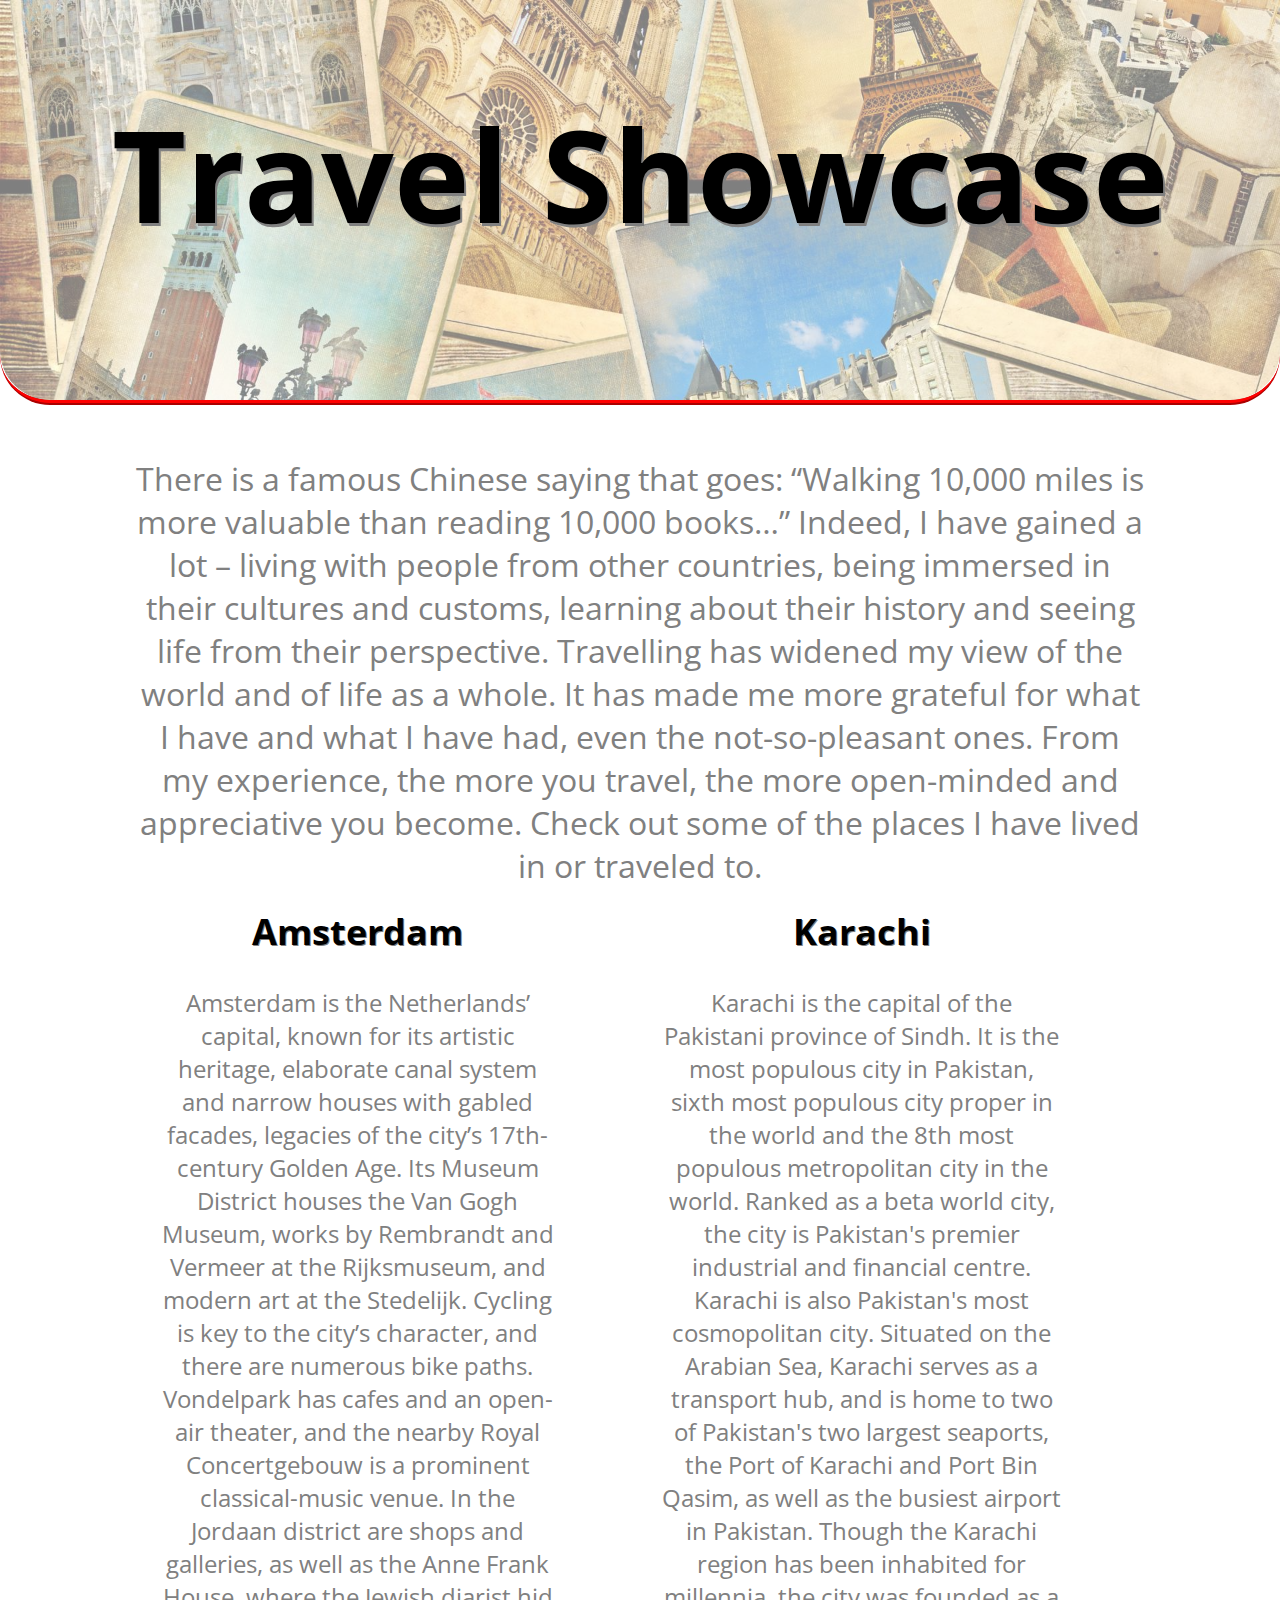
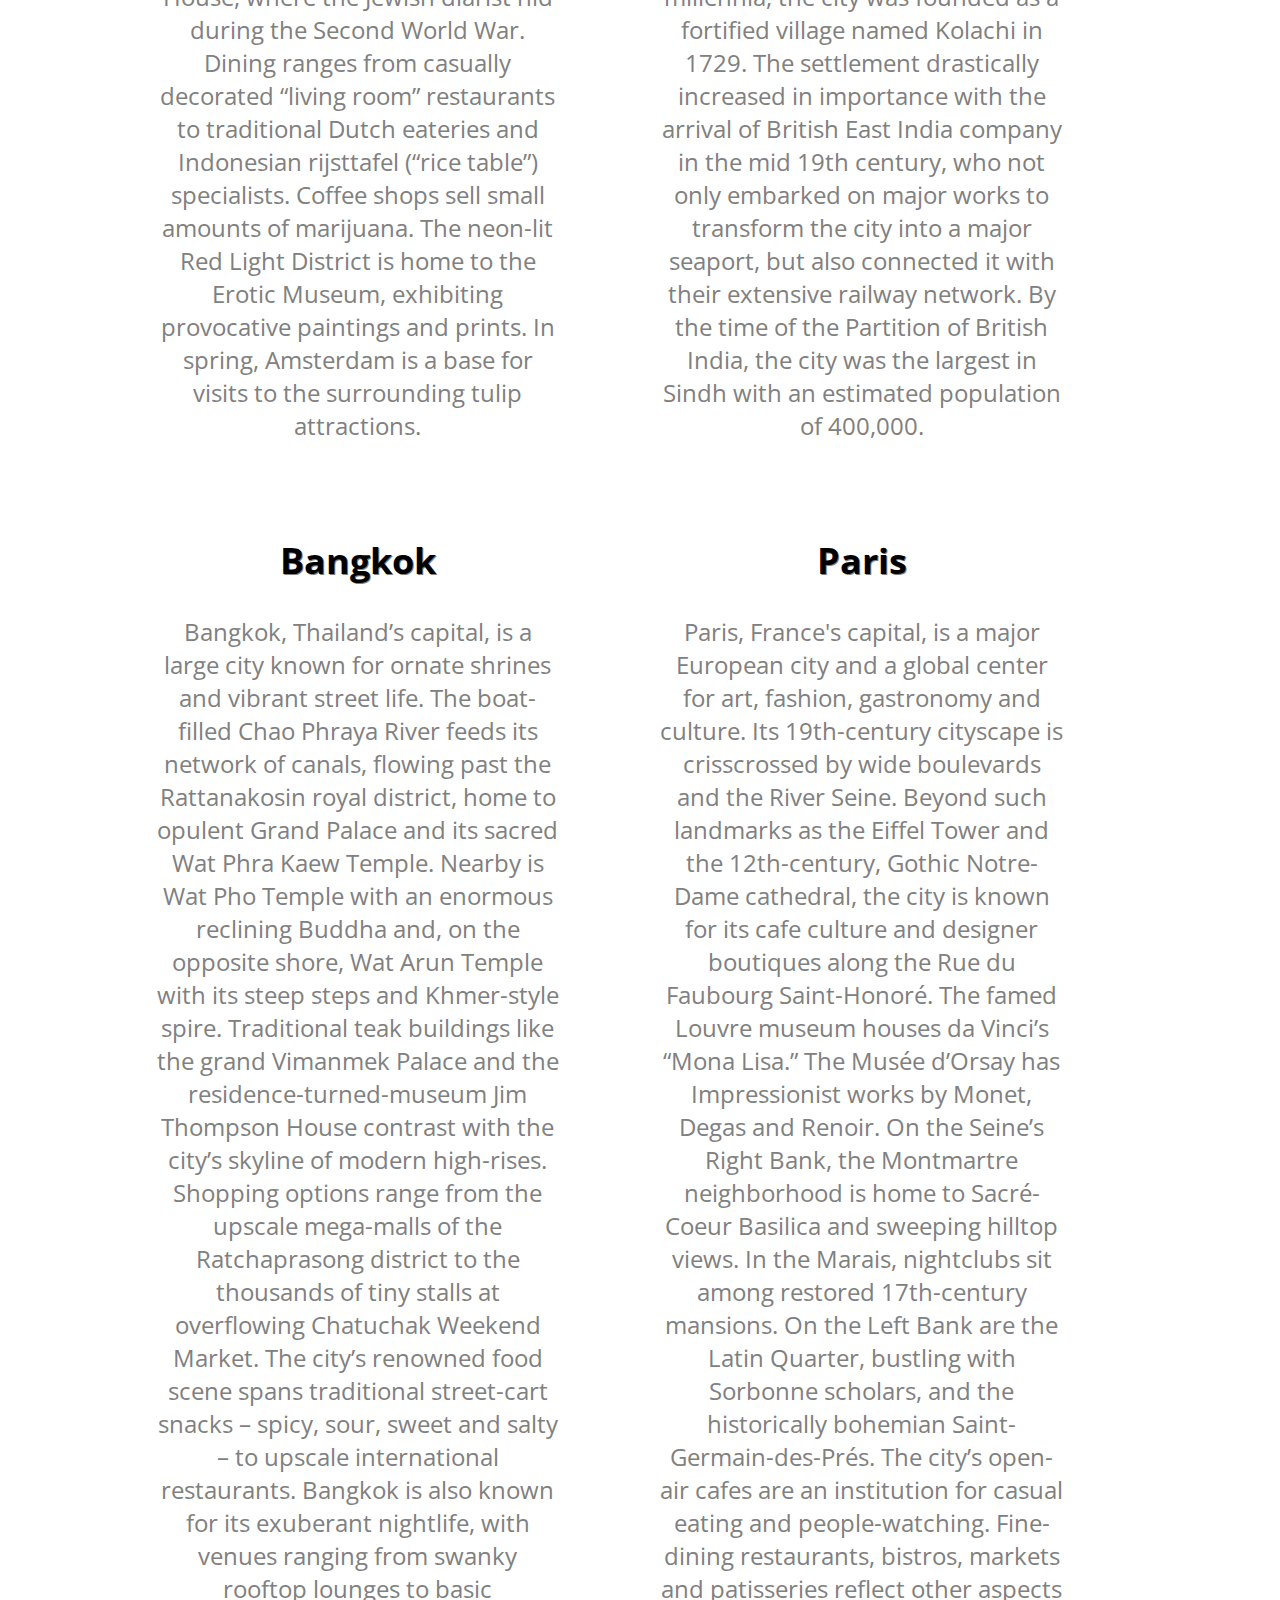
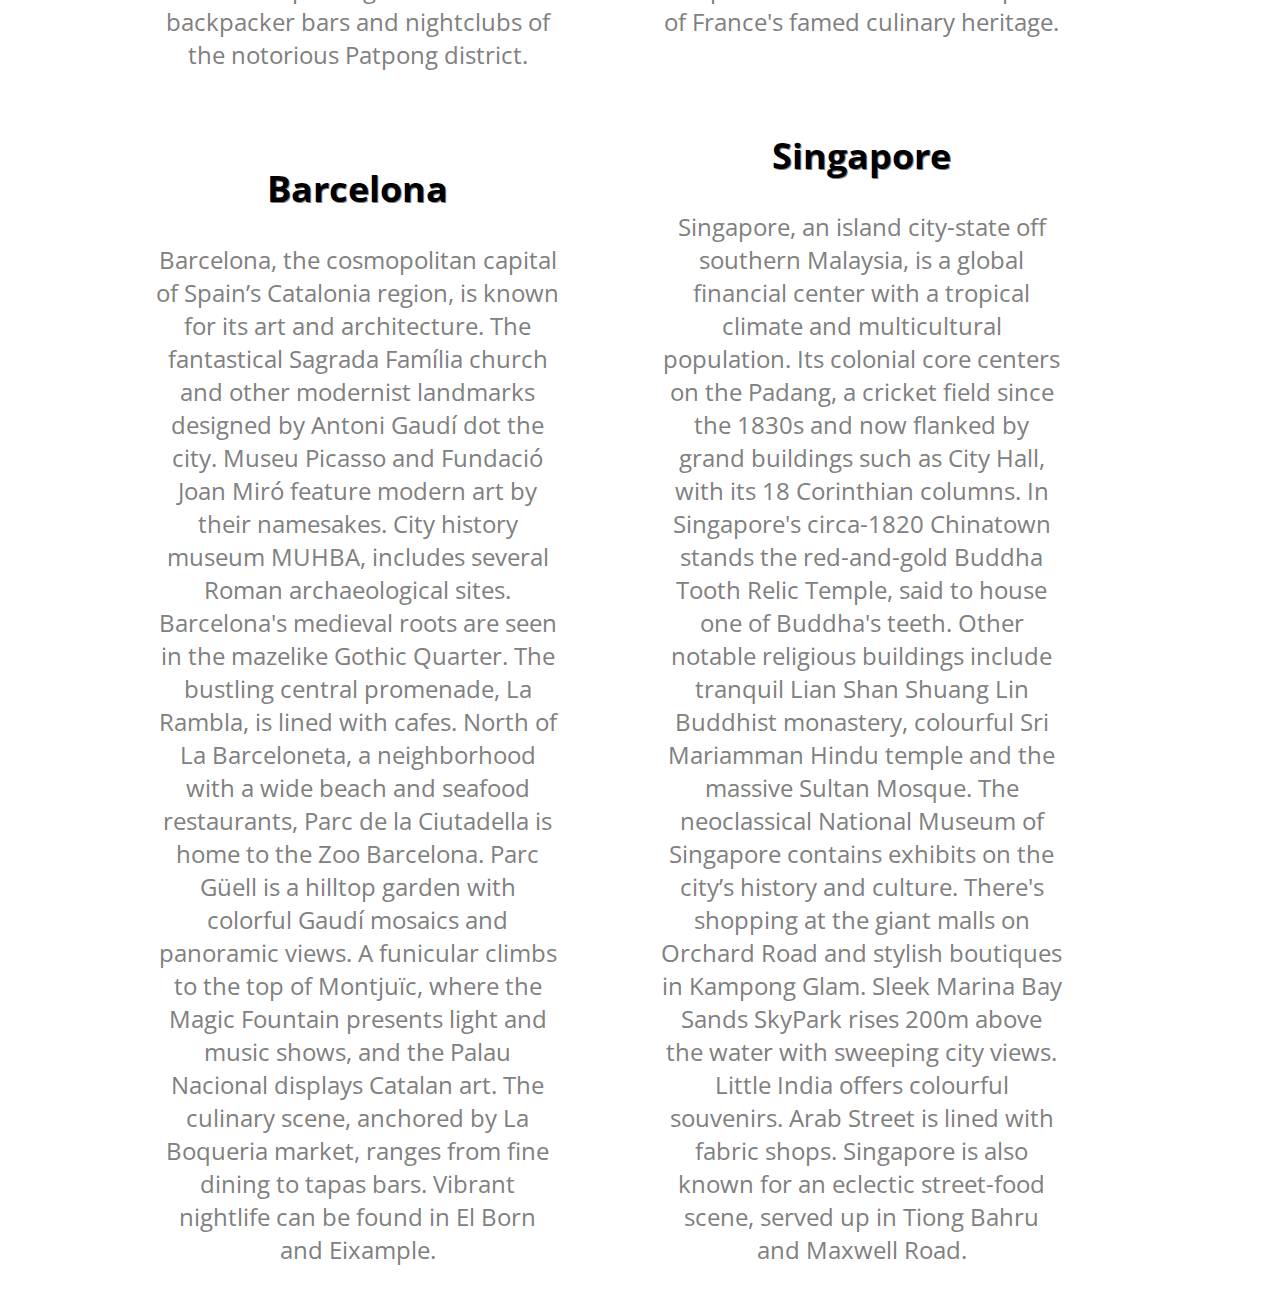
==== index.html @ 9ec88430 "Demo Website" ====
<!DOCTYPE html>
<html>
  <head>
    <meta charset="utf-8">
    <link href="https://fonts.googleapis.com/css?family=Open+Sans+Condensed:300" rel="stylesheet">
    <link rel="stylesheet" href="/css/main.css" type="text/css">
    <title>Travel Showcase</title>
  </head>
  <body>
    <div class="main_content">

      <div class="header">
        <div class="headerimg">
        </div>

        <div class="title">
          <h1>Travel Showcase</h1>
        </div>
      </div>

      <div class="content">

        <div class="intro">
          <p>
          There is a famous Chinese saying that goes: “Walking 10,000 miles is more valuable than reading 10,000 books…” Indeed, I have gained a lot – living with people from other countries, being immersed in their cultures and customs, learning about their history and seeing life from their perspective. Travelling has widened my view of the world and of life as a whole. It has made me more grateful for what I have and what I have had, even the not-so-pleasant ones. From my experience, the more you travel, the more open-minded and appreciative you become. Check out some of the places I have lived in or traveled to.
          </p>
        </div>

        <div class="allcities">

<div class="cols">

          <div class="city">
            <h2><a href="amsterdam.html">Amsterdam</a></h2>
            <p>
              Amsterdam is the Netherlands’ capital, known for its artistic heritage, elaborate canal system and narrow houses with gabled facades, legacies of the city’s 17th-century Golden Age. Its Museum District houses the Van Gogh Museum, works by Rembrandt and Vermeer at the Rijksmuseum, and modern art at the Stedelijk. Cycling is key to the city’s character, and there are numerous bike paths.

              Vondelpark has cafes and an open-air theater, and the nearby Royal Concertgebouw is a prominent classical-music venue. In the Jordaan district are shops and galleries, as well as the Anne Frank House, where the Jewish diarist hid during the Second World War. Dining ranges from casually decorated “living room” restaurants to traditional Dutch eateries and Indonesian rijsttafel (“rice table”) specialists. Coffee shops sell small amounts of marijuana. The neon-lit Red Light District is home to the Erotic Museum, exhibiting provocative paintings and prints. In spring, Amsterdam is a base for visits to the surrounding tulip attractions.
            </p>
          </div>

          <div class="city">
            <h2><a href="bangkok.html">Bangkok</a></h2>
            <p>
              Bangkok, Thailand’s capital, is a large city known for ornate shrines and vibrant street life. The boat-filled Chao Phraya River feeds its network of canals, flowing past the Rattanakosin royal district, home to opulent Grand Palace and its sacred Wat Phra Kaew Temple. Nearby is Wat Pho Temple with an enormous reclining Buddha and, on the opposite shore, Wat Arun Temple with its steep steps and Khmer-style spire.

              Traditional teak buildings like the grand Vimanmek Palace and the residence-turned-museum Jim Thompson House contrast with the city’s skyline of modern high-rises. Shopping options range from the upscale mega-malls of the Ratchaprasong district to the thousands of tiny stalls at overflowing Chatuchak Weekend Market. The city’s renowned food scene spans traditional street-cart snacks – spicy, sour, sweet and salty – to upscale international restaurants. Bangkok is also known for its exuberant nightlife, with venues ranging from swanky rooftop lounges to basic backpacker bars and nightclubs of the notorious Patpong district.
            </p>
          </div>



          <div class="city">
            <h2><a href="barcelona.html">Barcelona</a></h2>
            <p>
              Barcelona, the cosmopolitan capital of Spain’s Catalonia region, is known for its art and architecture. The fantastical Sagrada Família church and other modernist landmarks designed by Antoni Gaudí dot the city. Museu Picasso and Fundació Joan Miró feature modern art by their namesakes. City history museum MUHBA, includes several Roman archaeological sites.

              Barcelona's medieval roots are seen in the mazelike Gothic Quarter. The bustling central promenade, La Rambla, is lined with cafes. North of La Barceloneta, a neighborhood with a wide beach and seafood restaurants, Parc de la Ciutadella is home to the Zoo Barcelona. Parc Güell is a hilltop garden with colorful Gaudí mosaics and panoramic views. A funicular climbs to the top of Montjuïc, where the Magic Fountain presents light and music shows, and the Palau Nacional displays Catalan art. The culinary scene, anchored by La Boqueria market, ranges from fine dining to tapas bars. Vibrant nightlife can be found in El Born and Eixample.
            </p>
          </div>
</div>
<div class="cols">

          <div class="city">
            <h2><a href="karachi.html">Karachi</a></h2>
            <p>
              Karachi is the capital of the Pakistani province of Sindh. It is the most populous city in Pakistan, sixth most populous city proper in the world and the 8th most populous metropolitan city in the world. Ranked as a beta world city, the city is Pakistan's premier industrial and financial centre. Karachi is also Pakistan's most cosmopolitan city. Situated on the Arabian Sea, Karachi serves as a transport hub, and is home to two of Pakistan's two largest seaports, the Port of Karachi and Port Bin Qasim, as well as the busiest airport in Pakistan. Though the Karachi region has been inhabited for millennia, the city was founded as a fortified village named Kolachi in 1729. The settlement drastically increased in importance with the arrival of British East India company in the mid 19th century, who not only embarked on major works to transform the city into a major seaport, but also connected it with their extensive railway network. By the time of the Partition of British India, the city was the largest in Sindh with an estimated population of 400,000.
            </p>
          </div>


          <div class="city">
            <h2><a href="paris.html">Paris</a></h2>
            <p>
              Paris, France's capital, is a major European city and a global center for art, fashion, gastronomy and culture. Its 19th-century cityscape is crisscrossed by wide boulevards and the River Seine. Beyond such landmarks as the Eiffel Tower and the 12th-century, Gothic Notre-Dame cathedral, the city is known for its cafe culture and designer boutiques along the Rue du Faubourg Saint-Honoré.

              The famed Louvre museum houses da Vinci’s “Mona Lisa.” The Musée d’Orsay has Impressionist works by Monet, Degas and Renoir. On the Seine’s Right Bank, the Montmartre neighborhood is home to Sacré-Coeur Basilica and sweeping hilltop views. In the Marais, nightclubs sit among restored 17th-century mansions. On the Left Bank are the Latin Quarter, bustling with Sorbonne scholars, and the historically bohemian Saint-Germain-des-Prés. The city’s open-air cafes are an institution for casual eating and people-watching. Fine-dining restaurants, bistros, markets and patisseries reflect other aspects of France's famed culinary heritage.
            </p>
          </div>

          <div class="city">
            <h2><a href="singapore.html">Singapore</a></h2>
            <p>
              Singapore, an island city-state off southern Malaysia, is a global financial center with a tropical climate and multicultural population. Its colonial core centers on the Padang, a cricket field since the 1830s and now flanked by grand buildings such as City Hall, with its 18 Corinthian columns. In Singapore's circa-1820 Chinatown stands the red-and-gold Buddha Tooth Relic Temple, said to house one of Buddha's teeth.

              Other notable religious buildings include tranquil Lian Shan Shuang Lin Buddhist monastery, colourful Sri Mariamman Hindu temple and the massive Sultan Mosque. The neoclassical National Museum of Singapore contains exhibits on the city’s history and culture. There's shopping at the giant malls on Orchard Road and stylish boutiques in Kampong Glam. Sleek Marina Bay Sands SkyPark rises 200m above the water with sweeping city views. Little India offers colourful souvenirs. Arab Street is lined with fabric shops. Singapore is also known for an eclectic street-food scene, served up in Tiong Bahru and Maxwell Road.
            </p>
          </div>
</div>
        </div>

      </div>

    </div>
  </body>
</html>
---- css/main.css ----
html body {
  width: 100%;
  height: auto;
  font-family: 'Open Sans Condensed', sans-serif;
  overflow-x: hidden;
  display: block;
  margin: 0px;
  position: relative;
}

.main_content {
  width: 100%;
  height: auto;
  display: block;
  position: relative;

}

.header {
  display: block;
  width: 100%;
  height: 400px;
  position: relative;
  border-bottom-width: 5px;
  border-bottom-color: red;
  border-bottom-style:ridge;
  border-bottom-left-radius: 50px;
  border-bottom-right-radius: 50px;

}

.header > .headerimg {
  display: block;
  width: 100%;
  height: 400px;
  position: absolute;
  background-image: url('../images/header.jpg');
  border-bottom-left-radius: 50px;
  border-bottom-right-radius: 50px;
  background-size: cover;

  opacity: 0.5;
}

.title {
  display: block;
  width: 100%;
  height: auto;
  color: black;
  font-size: 400%;
  text-shadow: 2px 3px gray;
  position: absolute;
  text-align: center;
}

.content {
  display: block;
  width = 100%;
  height: auto;
  margin-top: 10px;
  padding: 10px;
  position: relative;
}
.content > .intro {
  width: 80%;
  height: 400px;
  display: block;
  font-size: 2em;
  margin: auto;
  text-align: center;
  color: grey;
  position: relative;
}

.content > .allcities {
  width: 80%;
  height: auto;
  display: block;
  margin: auto;
  position: relative;
}

.cols {
  width: 50%;
  height: 100%;
  float: left;
  position: relative;
}

.city {
  display: block;
  position: relative;
  font-size: 1.5em;
  color: grey;
  text-align: center;
  width: 80%;
  height: 33%;
  float: left;
  padding: 20px;
}




a {
  text-decoration: none;
  text-shadow: 1px 1px gray;
  color: black;
  text-decoration-color: red;
}
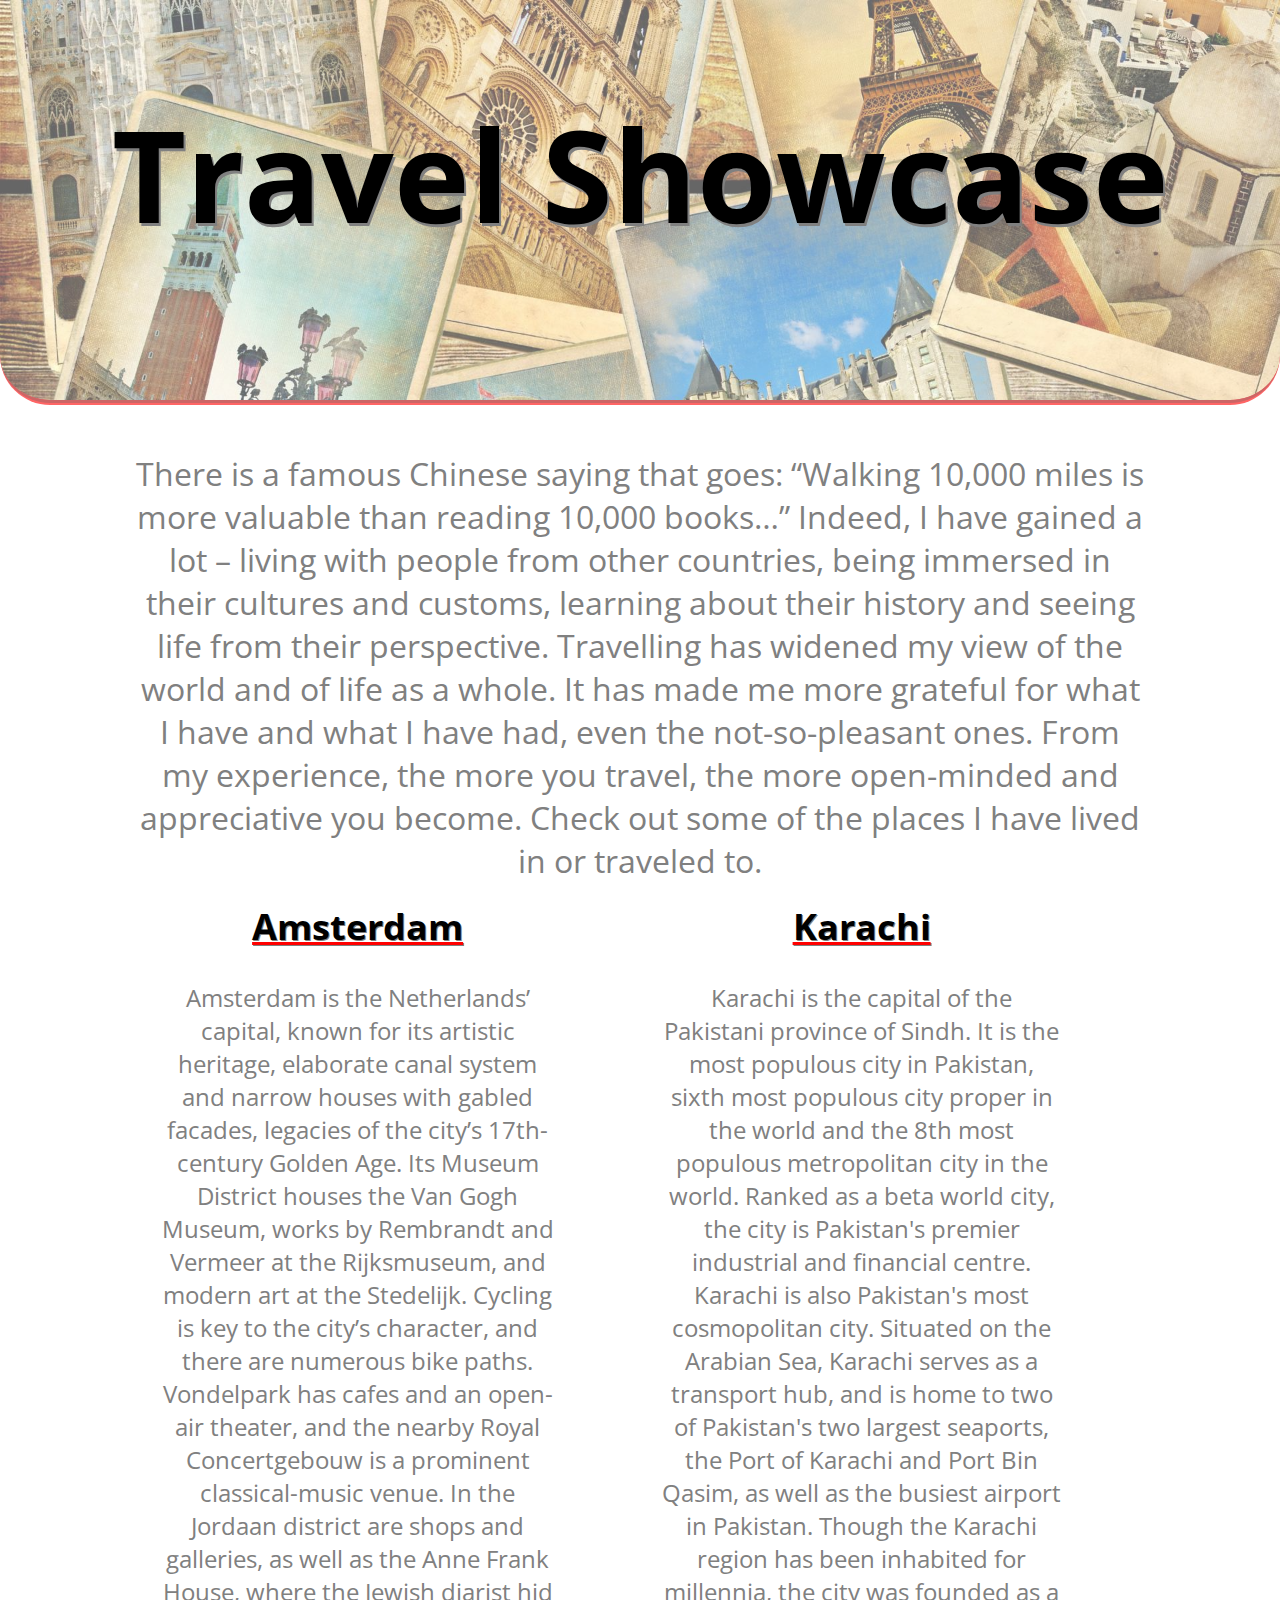
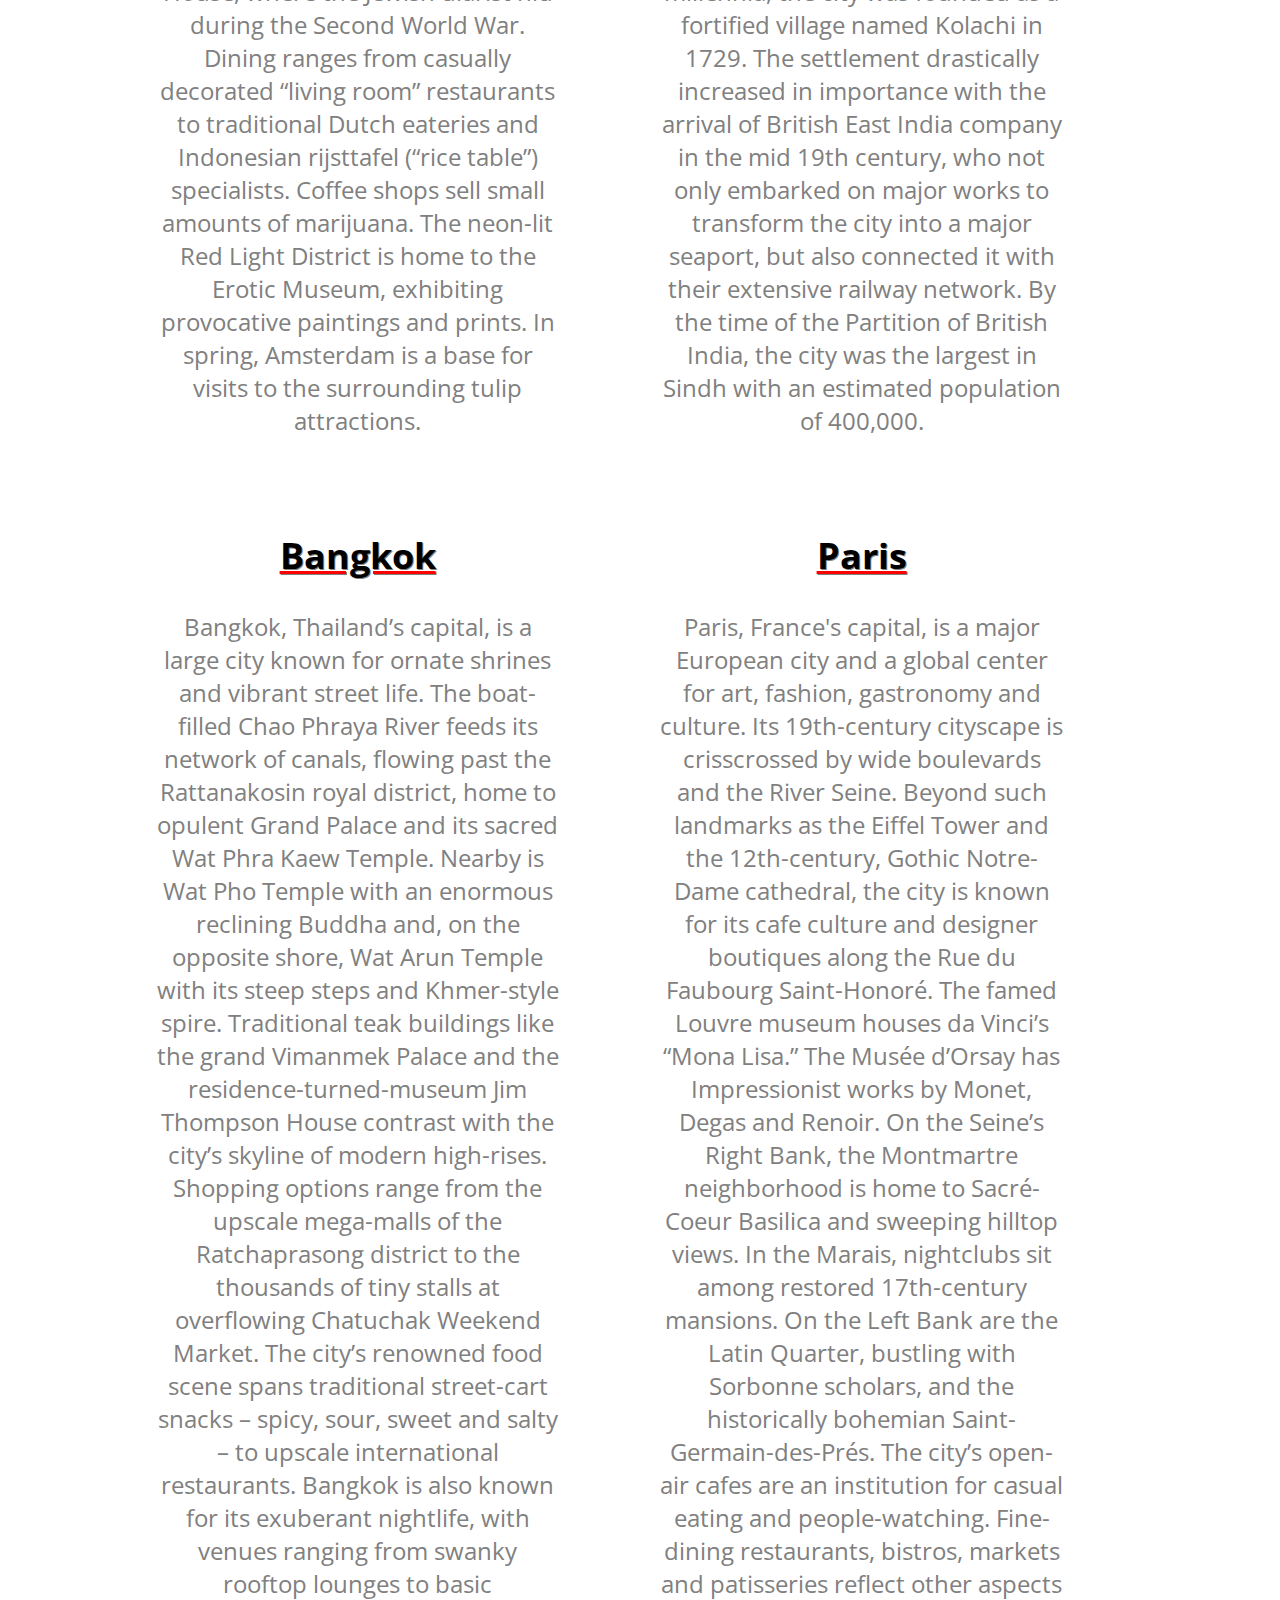
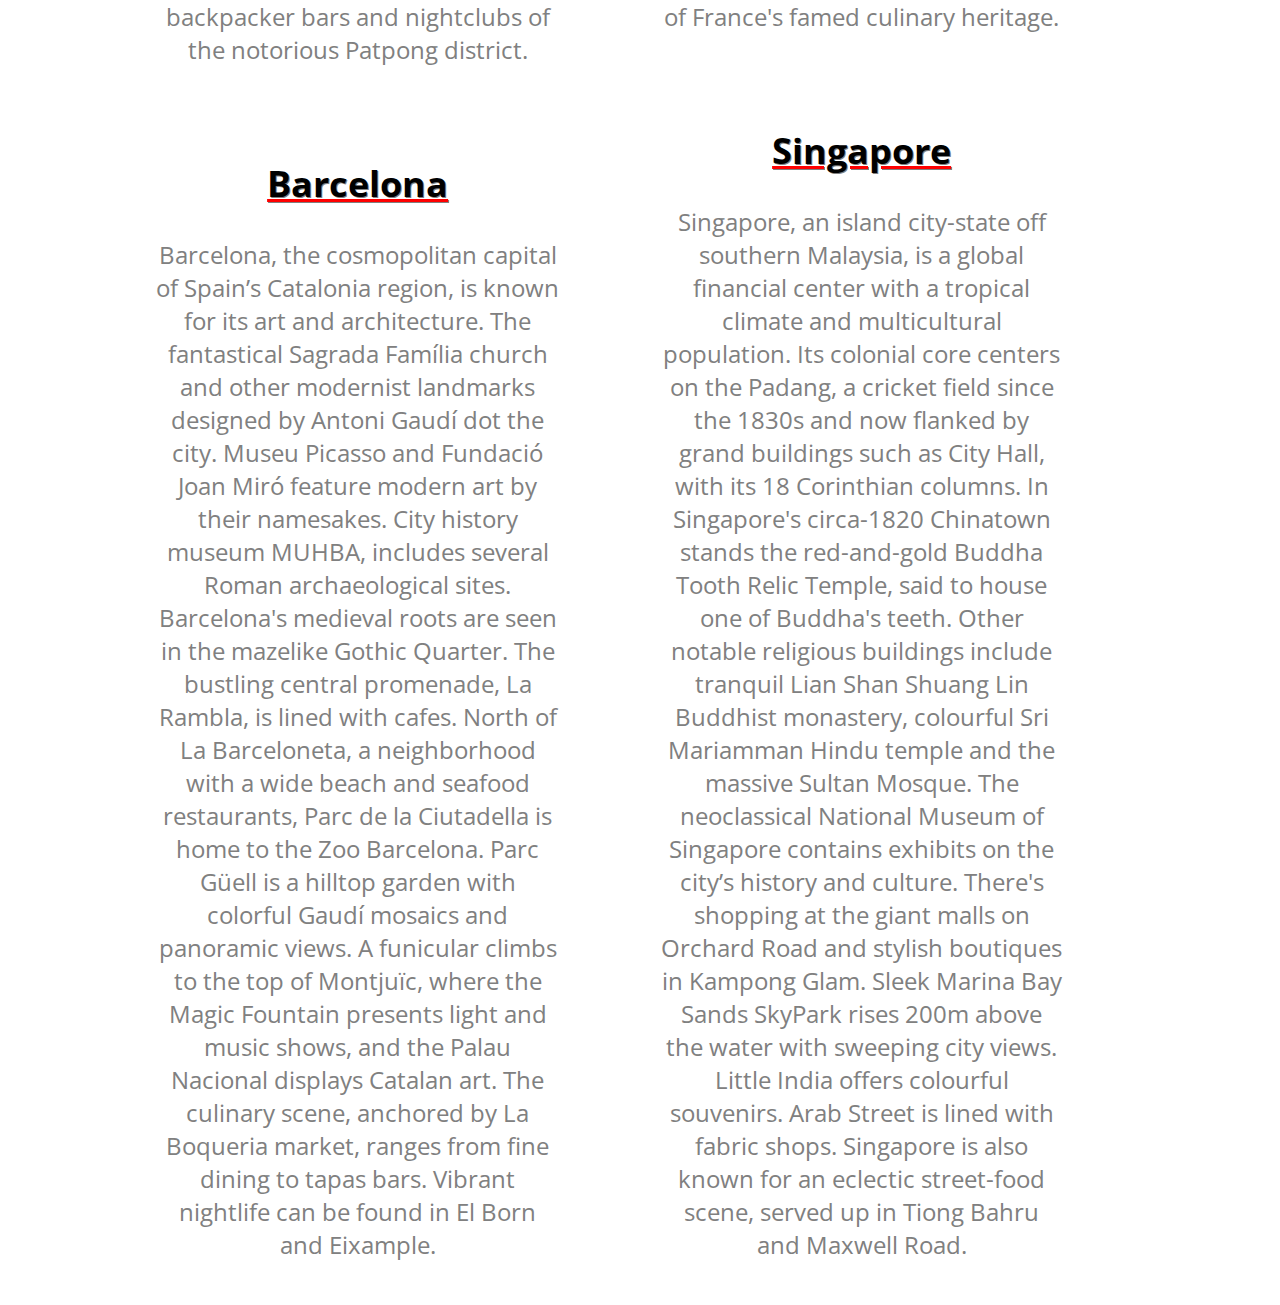
==== commit 56902126: "CSS/HTML changes" ====
--- a/index.html
+++ b/index.html
@@ -90,7 +90,7 @@
         </div>
 
       </div>
-
+      
     </div>
   </body>
 </html>
--- a/css/main.css
+++ b/css/main.css
@@ -21,11 +21,11 @@
   width: 100%;
   height: 400px;
   position: relative;
-  border-bottom-width: 5px;
+  /*border-bottom-width: 1px;
   border-bottom-color: red;
   border-bottom-style:ridge;
   border-bottom-left-radius: 50px;
-  border-bottom-right-radius: 50px;
+  border-bottom-right-radius: 50px;*/
 
 }
 
@@ -35,11 +35,13 @@
   height: 400px;
   position: absolute;
   background-image: url('../images/header.jpg');
+  opacity: 0.60;
   border-bottom-left-radius: 50px;
   border-bottom-right-radius: 50px;
+  border-bottom-color: red;
+  border-bottom-style: groove;
+  border-bottom-width: thick;
   background-size: cover;
-
-  opacity: 0.5;
 }
 
 .title {
@@ -99,11 +101,8 @@
   padding: 20px;
 }
 
-
-
-
 a {
-  text-decoration: none;
+  text-decoration: underline;
   text-shadow: 1px 1px gray;
   color: black;
   text-decoration-color: red;
